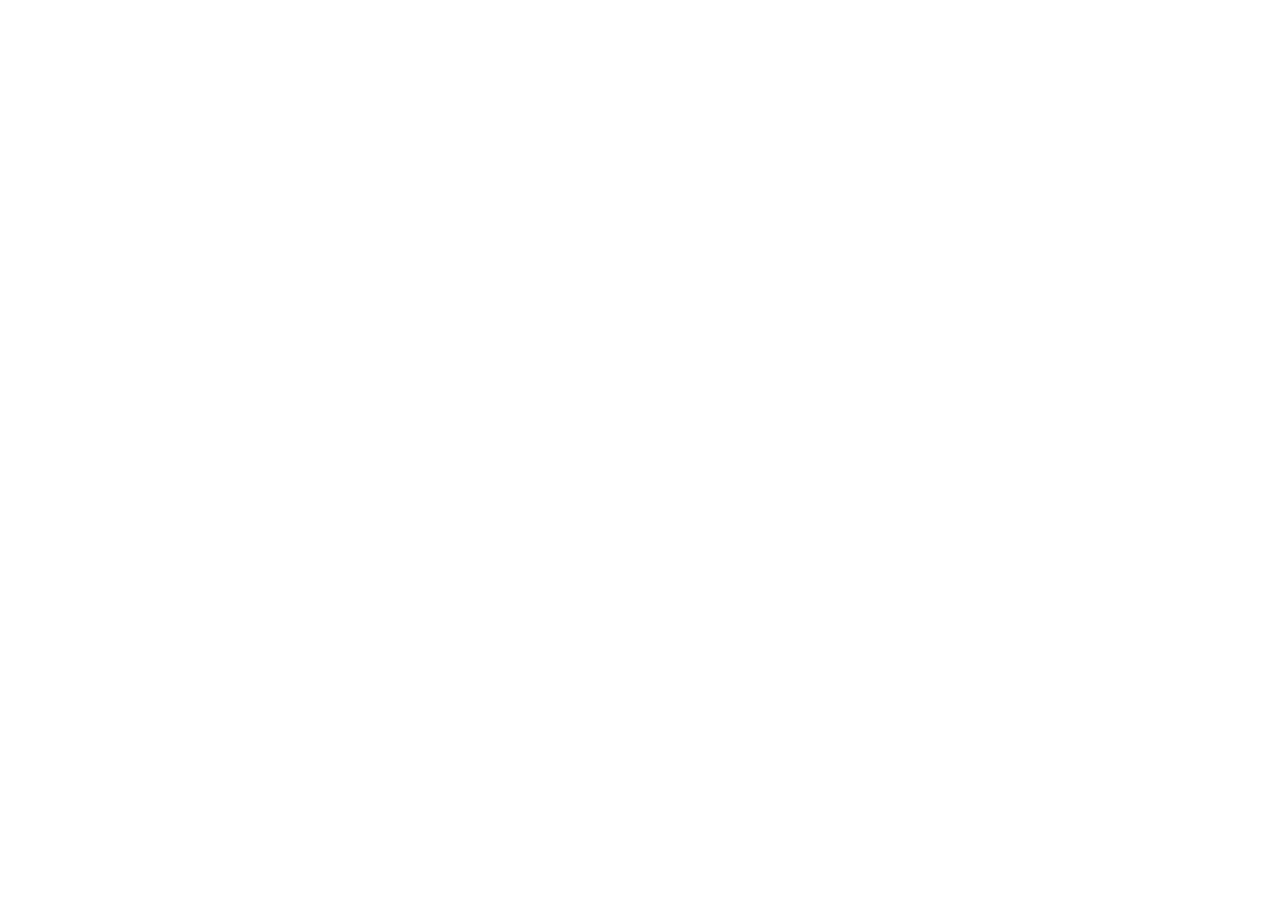
==== todo-list/index.html @ cac23d9f "first push from here" ====
<!DOCTYPE html>
<html lang="en">
<head>
    <meta charset="UTF-8">
    <meta name="author" content="Shivansh Shukla">
    <meta name="description" content="Todo-list">
    <meta name="viewport" content="width=device-width, initial-scale=1.0">
    <title>Todo List Project</title>
    <link rel="stylesheet" href="style.css">
</head>
<body>




    <script src="script.js"></script>
</body>
</html>
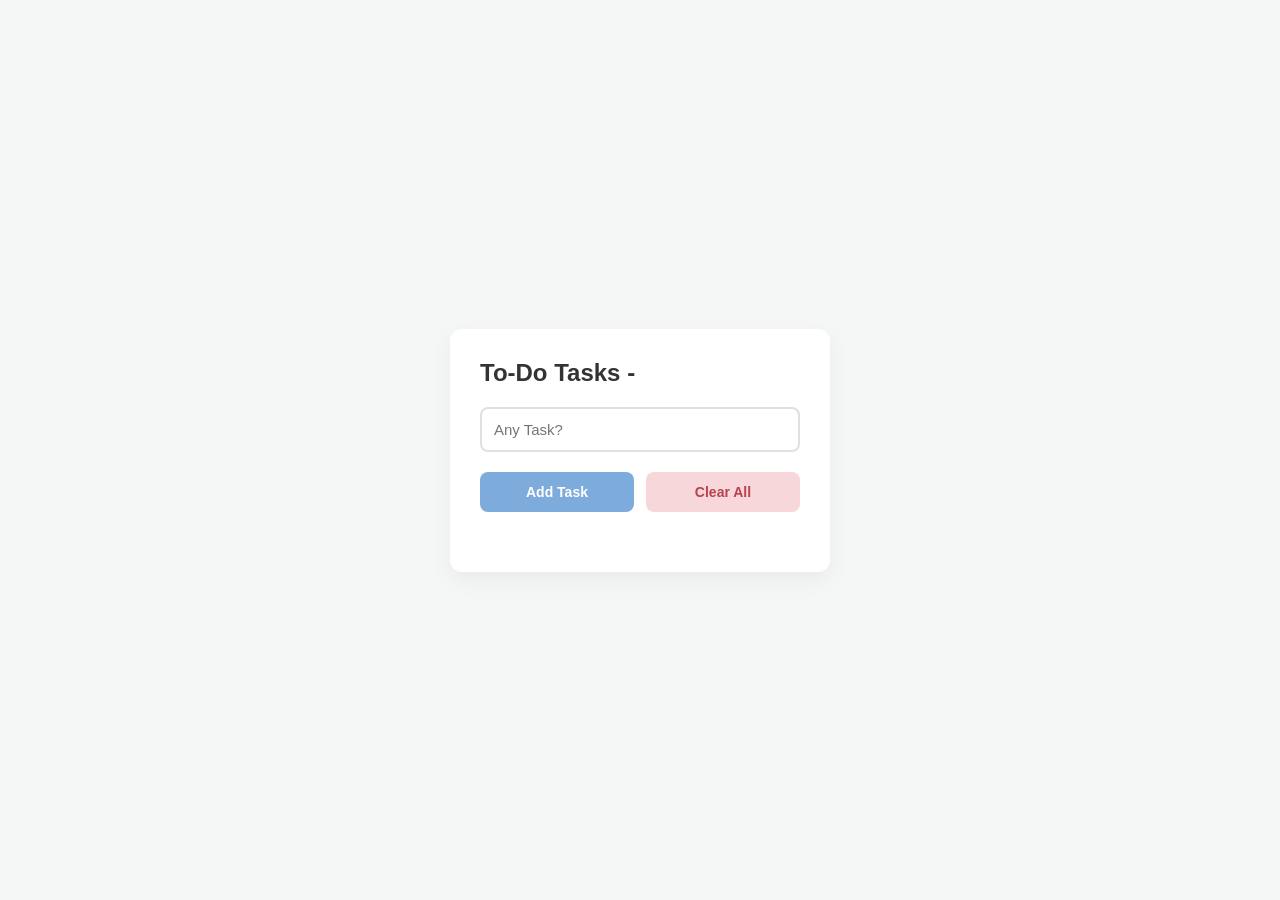
==== commit 28cc55ac: "mini-project done" ====
--- a/todo-list/index.html
+++ b/todo-list/index.html
@@ -9,8 +9,21 @@
     <link rel="stylesheet" href="style.css">
 </head>
 <body>
+    <div class="todo-div" >
+        <h2>To-Do Tasks -</h2>
+        
+        <!-- Row 1: The input field -->
+        <div class="input">
+            <input type="text" id="taskInput" placeholder="Any Task?">
+        </div>
+        
+        <div class="button">
+            <button id="addBtn">Add Task</button>
+            <button id="clearBtn">Clear All</button>
+        </div>
 
-
+        <ul id="taskList"></ul>
+    </div>
 
 
     <script src="script.js"></script>
--- a/todo-list/style.css
+++ b/todo-list/style.css
@@ -0,0 +1,104 @@
+body{
+    font-family: 'Segoe UI', Tahoma, Geneva, Verdana, sans-serif;
+    background-color: #f4f7f6;
+    display: flex;
+    justify-content: center;
+    align-items: center;
+    height: 100vh;
+    margin: 0;
+    font-size: 1.5rem;
+}
+.todo-div{
+    background: #ffffff;
+    padding: 30px;
+    border-radius: 12px;
+    box-shadow: 0 8px 24px rgba(0, 0, 0, 0.05);
+    width: 320px;
+    display: flex;
+    flex-direction: column;
+    gap: 20px;   
+}
+h2 {
+  color: #333333;
+  margin: 0;
+  font-size: 24px;
+}
+input {
+  width: 100%;
+  padding: 12px;
+  border: 2px solid #e0e0e0;
+  border-radius: 8px;
+  font-size: 15px;
+  outline: none;
+  box-sizing: border-box;
+  transition: border-color 0.2s;
+}
+input:focus{
+    border-color: #007bff;
+}
+
+.button{
+    display: flex;
+    gap: 12px;                  /* Creates clean space between the two buttons */
+}
+.button button{
+    flex: 1;              /* Makes both buttons take up equal width automatically */
+    padding: 12px;
+    font-size: 14px;
+    font-weight: 600;
+    border: none;
+    border-radius: 8px;
+    cursor: pointer;
+    transition: background 0.2s;
+}
+
+#addBtn {
+  background-color: #3e82cbab;
+  color: white;
+}
+#addBtn:hover {
+  background-color: #1b6dc5cb;
+}
+
+#clearBtn {
+  background-color: #f8d7da;
+  color: #a92432d3;
+}
+
+#clearBtn:hover {
+  background-color: #f5c6cb;
+}
+#taskList {
+  list-style: none;
+  list-style-type: none;        /* Completely removes default bullet points dots */
+  padding: 0;
+  margin: 10px 0 0 0;
+  display: flex;
+  flex-direction: column;
+  width: 100%;
+}
+#taskList li {
+    display: flex;             /* Forces child items to sit horizontally side-by-side */
+    flex-direction: row;       /* Explicitly keeps elements running left-to-right */
+    align-items: flex-start;       /* Centers the checkbox square vertically with the text */
+    gap: 12px;                 /* Adds a clean, professional space between box & text */
+    margin-top: 12px;          /* Adds clear vertical separation between separate tasks */
+    padding: 5px 0;
+    width: 100%;               /* Ensures the item takes up the full width of the card */
+    box-sizing: border-box;
+}
+#taskList li input[type="checkbox"] {
+    width: 18px;
+    height: 18px;
+    margin: 0;
+    margin-top: 4px;                          /* Tiny adjustment nudge to keep box level with the first line of text */
+    flex-shrink: 0;                           /* CRUCIAL: Prevents the square from squishing when text gets long */
+    cursor: pointer;
+}
+#taskList li span {
+    text-align: left;                        /* Forces text rows to start immediately next to the box */
+    word-break: break-word;                  /* Breaks up long sentences safely inside the card borders */
+    font-size: 1.1rem;                       /* Slightly scales down text size so sentences fit cleanly on a single row */
+    line-height: 1.4;
+    flex-grow: 1;
+}
